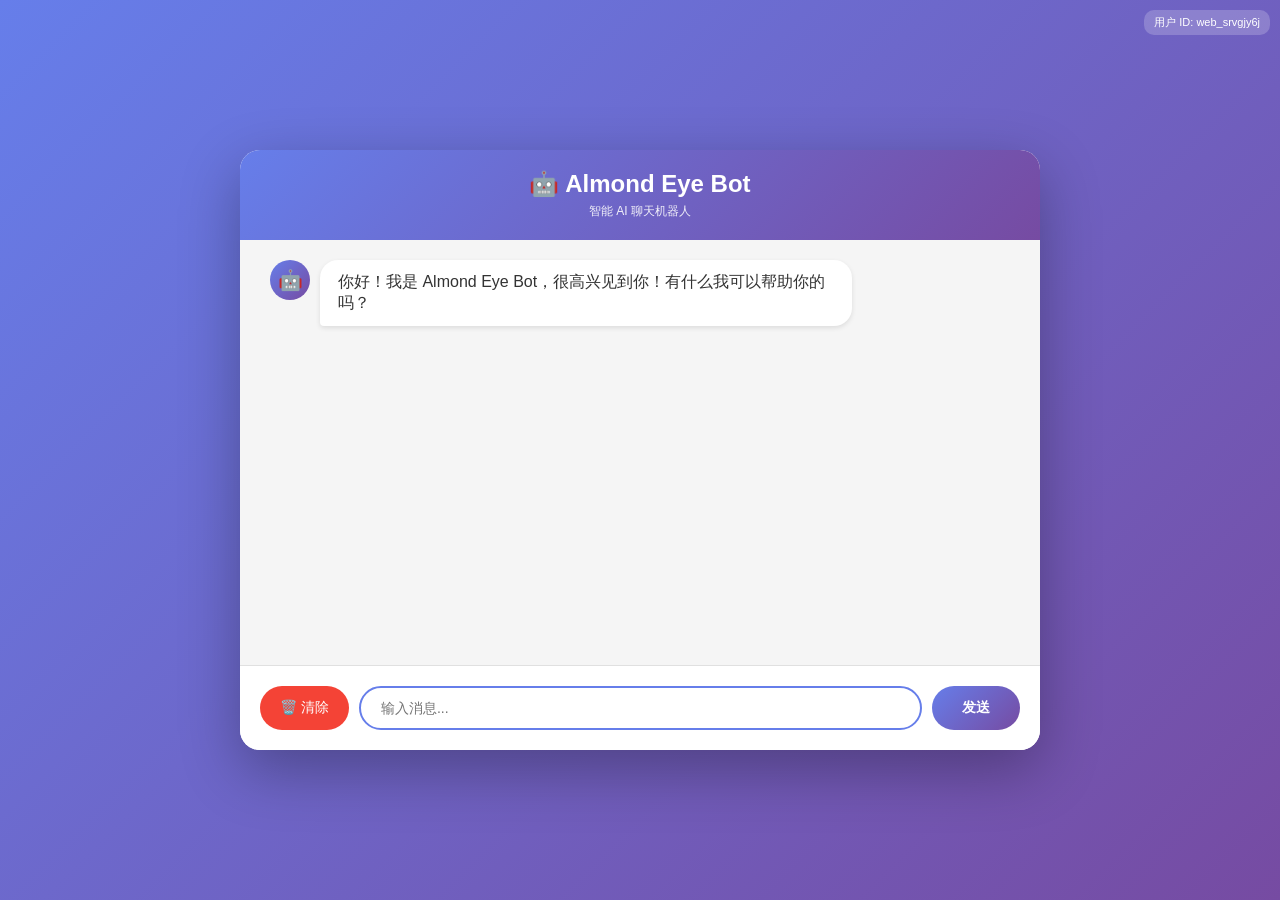
==== webchat/index.html @ e08051b8 "添加本地聊天网页" ====
<!DOCTYPE html>
<html lang="zh-CN">
<head>
    <meta charset="UTF-8">
    <meta name="viewport" content="width=device-width, initial-scale=1.0">
    <title>Almond Eye Bot - 网页聊天</title>
    <style>
        * {
            margin: 0;
            padding: 0;
            box-sizing: border-box;
        }

        body {
            font-family: 'Microsoft YaHei', Arial, sans-serif;
            background: linear-gradient(135deg, #667eea 0%, #764ba2 100%);
            height: 100vh;
            display: flex;
            justify-content: center;
            align-items: center;
            padding: 20px;
        }

        .chat-container {
            width: 100%;
            max-width: 800px;
            height: 600px;
            background: white;
            border-radius: 20px;
            box-shadow: 0 20px 60px rgba(0, 0, 0, 0.3);
            display: flex;
            flex-direction: column;
            overflow: hidden;
        }

        .chat-header {
            background: linear-gradient(135deg, #667eea 0%, #764ba2 100%);
            color: white;
            padding: 20px;
            text-align: center;
            box-shadow: 0 2px 10px rgba(0, 0, 0, 0.1);
        }

        .chat-header h1 {
            font-size: 24px;
            margin-bottom: 5px;
        }

        .chat-header p {
            font-size: 12px;
            opacity: 0.9;
        }

        .chat-messages {
            flex: 1;
            padding: 20px;
            overflow-y: auto;
            background: #f5f5f5;
        }

        .message {
            margin-bottom: 15px;
            display: flex;
            align-items: flex-start;
            animation: fadeIn 0.3s ease;
        }

        @keyframes fadeIn {
            from {
                opacity: 0;
                transform: translateY(10px);
            }
            to {
                opacity: 1;
                transform: translateY(0);
            }
        }

        .message.user {
            justify-content: flex-end;
        }

        .message.bot {
            justify-content: flex-start;
        }

        .message-content {
            max-width: 70%;
            padding: 12px 18px;
            border-radius: 18px;
            word-wrap: break-word;
        }

        .message.user .message-content {
            background: linear-gradient(135deg, #667eea 0%, #764ba2 100%);
            color: white;
            border-bottom-right-radius: 4px;
        }

        .message.bot .message-content {
            background: white;
            color: #333;
            border-bottom-left-radius: 4px;
            box-shadow: 0 2px 5px rgba(0, 0, 0, 0.1);
        }

        .message-avatar {
            width: 40px;
            height: 40px;
            border-radius: 50%;
            margin: 0 10px;
            display: flex;
            align-items: center;
            justify-content: center;
            font-size: 20px;
            flex-shrink: 0;
        }

        .message.user .message-avatar {
            order: 2;
            background: #e0e0e0;
        }

        .message.bot .message-avatar {
            order: 0;
            background: linear-gradient(135deg, #667eea 0%, #764ba2 100%);
            color: white;
        }

        .chat-input-area {
            padding: 20px;
            background: white;
            border-top: 1px solid #e0e0e0;
            display: flex;
            gap: 10px;
        }

        .chat-input {
            flex: 1;
            padding: 12px 20px;
            border: 2px solid #e0e0e0;
            border-radius: 25px;
            font-size: 14px;
            outline: none;
            transition: border-color 0.3s;
        }

        .chat-input:focus {
            border-color: #667eea;
        }

        .send-btn {
            padding: 12px 30px;
            background: linear-gradient(135deg, #667eea 0%, #764ba2 100%);
            color: white;
            border: none;
            border-radius: 25px;
            cursor: pointer;
            font-size: 14px;
            font-weight: bold;
            transition: transform 0.2s, box-shadow 0.2s;
        }

        .send-btn:hover {
            transform: translateY(-2px);
            box-shadow: 0 5px 15px rgba(102, 126, 234, 0.4);
        }

        .send-btn:active {
            transform: translateY(0);
        }

        .send-btn:disabled {
            background: #ccc;
            cursor: not-allowed;
            transform: none;
            box-shadow: none;
        }

        .clear-btn {
            padding: 12px 20px;
            background: #f44336;
            color: white;
            border: none;
            border-radius: 25px;
            cursor: pointer;
            font-size: 14px;
            transition: background 0.3s;
        }

        .clear-btn:hover {
            background: #d32f2f;
        }

        .typing-indicator {
            display: inline-block;
            padding: 12px 18px;
            background: white;
            border-radius: 18px;
            box-shadow: 0 2px 5px rgba(0, 0, 0, 0.1);
        }

        .typing-indicator span {
            display: inline-block;
            width: 8px;
            height: 8px;
            background: #667eea;
            border-radius: 50%;
            margin: 0 2px;
            animation: typing 1.4s infinite;
        }

        .typing-indicator span:nth-child(2) {
            animation-delay: 0.2s;
        }

        .typing-indicator span:nth-child(3) {
            animation-delay: 0.4s;
        }

        @keyframes typing {
            0%, 60%, 100% {
                transform: translateY(0);
            }
            30% {
                transform: translateY(-10px);
            }
        }

        .user-id-display {
            position: absolute;
            top: 10px;
            right: 10px;
            background: rgba(255, 255, 255, 0.2);
            padding: 5px 10px;
            border-radius: 10px;
            font-size: 11px;
            color: white;
        }

        ::-webkit-scrollbar {
            width: 8px;
        }

        ::-webkit-scrollbar-track {
            background: #f1f1f1;
        }

        ::-webkit-scrollbar-thumb {
            background: #667eea;
            border-radius: 4px;
        }

        ::-webkit-scrollbar-thumb:hover {
            background: #764ba2;
        }
    </style>
</head>
<body>
<div class="chat-container">
    <div class="chat-header">
        <h1>🤖 Almond Eye Bot</h1>
        <p>智能 AI 聊天机器人</p>
        <div class="user-id-display" id="userIdDisplay">用户 ID: 加载中...</div>
    </div>

    <div class="chat-messages" id="chatMessages">
        <div class="message bot">
            <div class="message-avatar">🤖</div>
            <div class="message-content">
                你好！我是 Almond Eye Bot，很高兴见到你！有什么我可以帮助你的吗？
            </div>
        </div>
    </div>

    <div class="chat-input-area">
        <button class="clear-btn" id="clearBtn" title="清除聊天记录">🗑️ 清除</button>
        <input
                type="text"
                class="chat-input"
                id="messageInput"
                placeholder="输入消息..."
                autocomplete="off"
        >
        <button class="send-btn" id="sendBtn">发送</button>
    </div>
</div>

<script>
    let userId = localStorage.getItem('webChatUserId');
    const chatMessages = document.getElementById('chatMessages');
    const messageInput = document.getElementById('messageInput');
    const sendBtn = document.getElementById('sendBtn');
    const clearBtn = document.getElementById('clearBtn');
    const userIdDisplay = document.getElementById('userIdDisplay');

    if (!userId) {
        userId = 'web_' + Math.random().toString(36).substring(2, 10);
        localStorage.setItem('webChatUserId', userId);
    }

    userIdDisplay.textContent = '用户 ID: ' + userId;

    function appendMessage(content, isUser) {
        const messageDiv = document.createElement('div');
        messageDiv.className = `message ${isUser ? 'user' : 'bot'}`;

        const avatarDiv = document.createElement('div');
        avatarDiv.className = 'message-avatar';
        avatarDiv.textContent = isUser ? '👤' : '🤖';

        const contentDiv = document.createElement('div');
        contentDiv.className = 'message-content';
        contentDiv.textContent = content;

        if (isUser) {
            messageDiv.appendChild(contentDiv);
            messageDiv.appendChild(avatarDiv);
        } else {
            messageDiv.appendChild(avatarDiv);
            messageDiv.appendChild(contentDiv);
        }

        chatMessages.appendChild(messageDiv);
        chatMessages.scrollTop = chatMessages.scrollHeight;
    }

    function showTypingIndicator() {
        const indicatorDiv = document.createElement('div');
        indicatorDiv.className = 'message bot';
        indicatorDiv.id = 'typingIndicator';

        const avatarDiv = document.createElement('div');
        avatarDiv.className = 'message-avatar';
        avatarDiv.textContent = '🤖';

        const typingDiv = document.createElement('div');
        typingDiv.className = 'typing-indicator';
        typingDiv.innerHTML = '<span></span><span></span><span></span>';

        indicatorDiv.appendChild(avatarDiv);
        indicatorDiv.appendChild(typingDiv);

        chatMessages.appendChild(indicatorDiv);
        chatMessages.scrollTop = chatMessages.scrollHeight;
    }

    function removeTypingIndicator() {
        const indicator = document.getElementById('typingIndicator');
        if (indicator) {
            indicator.remove();
        }
    }

    async function sendMessage() {
        const message = messageInput.value.trim();

        if (!message) {
            alert('请输入消息！');
            return;
        }

        appendMessage(message, true);
        messageInput.value = '';
        sendBtn.disabled = true;

        showTypingIndicator();

        try {
            const response = await fetch('http://localhost:8080/web/send', {
                method: 'POST',
                headers: {
                    'Content-Type': 'application/json',
                },
                body: JSON.stringify({
                    message: message,
                    userId: userId
                })
            });

            const data = await response.json();

            removeTypingIndicator();

            if (data.success) {
                if (data.thinking) {
                    showTypingIndicator();
                } else {
                    removeTypingIndicator();

                    if (data.type === 'image' && data.imageBase64) {
                        appendImageMessage(data.imageBase64, false);
                    } else if (data.type === 'text') {
                        appendMessage(data.content, false);

                        if (data.images && data.images.length > 0) {
                            for (const imageUrl of data.images) {
                                appendImageMessage(imageUrl, false, true);
                            }
                        }
                    }
                }
            } else {
                appendMessage('❌ 错误：' + (data.error || '发送失败'), false);
            }
        } catch (error) {
            removeTypingIndicator();
            appendMessage('❌ 网络错误：' + error.message, false);
        } finally {
            sendBtn.disabled = false;
            messageInput.focus();
        }
    }

    async function clearHistory() {
        if (!confirm('确定要清除聊天记录吗？')) {
            return;
        }

        try {
            const response = await fetch('http://localhost:8080/web/clear', {
                method: 'POST',
                headers: {
                    'Content-Type': 'application/json',
                },
                body: JSON.stringify({
                    userId: userId
                })
            });

            const data = await response.json();

            if (data.success) {
                chatMessages.innerHTML = `
                        <div class="message bot">
                            <div class="message-avatar">🤖</div>
                            <div class="message-content">
                                ✅ 已清除聊天历史记录，我们可以重新开始聊天啦！
                            </div>
                        </div>
                    `;
            } else {
                alert('清除失败：' + (data.error || '未知错误'));
            }
        } catch (error) {
            alert('网络错误：' + error.message);
        }
    }

    function appendMessage(content, isUser) {
        const messageDiv = document.createElement('div');
        messageDiv.className = `message ${isUser ? 'user' : 'bot'}`;

        const avatarDiv = document.createElement('div');
        avatarDiv.className = 'message-avatar';
        avatarDiv.textContent = isUser ? '👤' : '🤖';

        const contentDiv = document.createElement('div');
        contentDiv.className = 'message-content';
        contentDiv.textContent = content;

        if (isUser) {
            messageDiv.appendChild(contentDiv);
            messageDiv.appendChild(avatarDiv);
        } else {
            messageDiv.appendChild(avatarDiv);
            messageDiv.appendChild(contentDiv);
        }

        chatMessages.appendChild(messageDiv);
        chatMessages.scrollTop = chatMessages.scrollHeight;
    }

    function appendImageMessage(imageSrc, isUser, isExternalUrl = false) {
        const messageDiv = document.createElement('div');
        messageDiv.className = `message ${isUser ? 'user' : 'bot'}`;

        const avatarDiv = document.createElement('div');
        avatarDiv.className = 'message-avatar';
        avatarDiv.textContent = isUser ? '👤' : '🤖';

        const contentDiv = document.createElement('div');
        contentDiv.className = 'message-content';
        contentDiv.style.padding = '5px';

        const img = document.createElement('img');
        img.style.maxWidth = '100%';
        img.style.borderRadius = '10px';
        img.style.display = 'block';

        if (isExternalUrl) {
            img.src = imageSrc;
            img.alt = 'Wiki 图片';
        } else {
            img.src = imageSrc.startsWith('base64,') ? 'data:image/png;base64,' + imageSrc.substring(7) : imageSrc;
        }

        contentDiv.appendChild(img);

        if (isUser) {
            messageDiv.appendChild(contentDiv);
            messageDiv.appendChild(avatarDiv);
        } else {
            messageDiv.appendChild(avatarDiv);
            messageDiv.appendChild(contentDiv);
        }

        chatMessages.appendChild(messageDiv);
        chatMessages.scrollTop = chatMessages.scrollHeight;
    }

    sendBtn.addEventListener('click', sendMessage);

    messageInput.addEventListener('keypress', (e) => {
        if (e.key === 'Enter') {
            sendMessage();
        }
    });

    clearBtn.addEventListener('click', clearHistory);

    messageInput.focus();
</script>
</body>
</html>
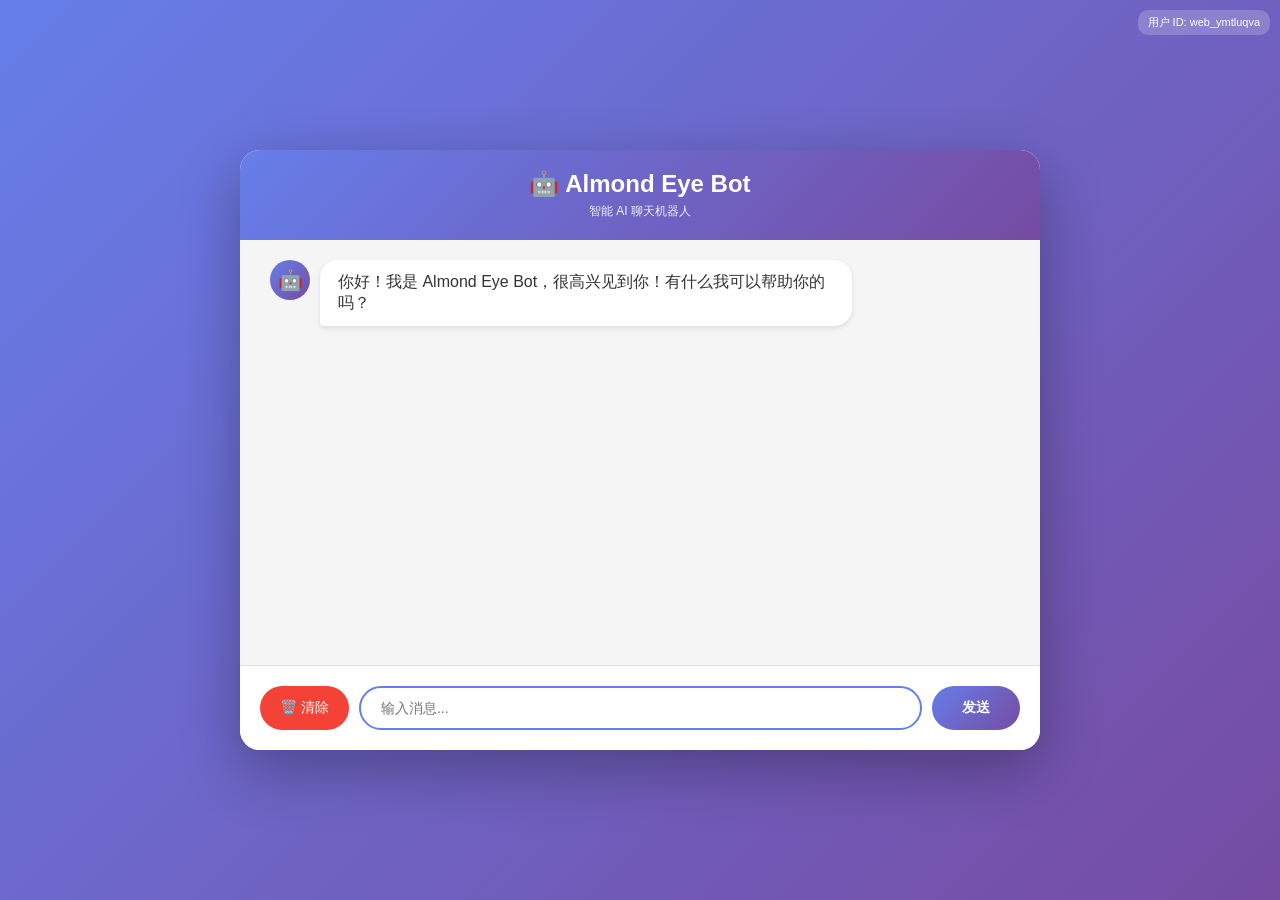
==== commit c0c9cecc: "大型更新" ====
--- a/webchat/index.html
+++ b/webchat/index.html
@@ -364,7 +364,6 @@
         messageInput.value = '';
         sendBtn.disabled = true;
 
-        showTypingIndicator();
 
         try {
             const response = await fetch('http://localhost:8080/web/send', {
@@ -388,14 +387,17 @@
                 } else {
                     removeTypingIndicator();
 
-                    if (data.type === 'image' && data.imageBase64) {
-                        appendImageMessage(data.imageBase64, false);
-                    } else if (data.type === 'text') {
-                        appendMessage(data.content, false);
-
-                        if (data.images && data.images.length > 0) {
-                            for (const imageUrl of data.images) {
-                                appendImageMessage(imageUrl, false, true);
+                    for (const message of (data.messages || [data])) {
+                        if (message.type === 'image' && message.imageBase64) {
+                            for (const part of (message.parts || (message.content ? [message.content] : []))) appendMessage(part, false);
+                            appendImageMessage(message.imageBase64, false);
+                        } else if (message.type === 'text') {
+                            for (const part of (message.parts || (message.content ? [message.content] : []))) appendMessage(part, false);
+
+                            if (message.images && message.images.length > 0) {
+                                for (const imageUrl of message.images) {
+                                    appendImageMessage(imageUrl, false, true);
+                                }
                             }
                         }
                     }
